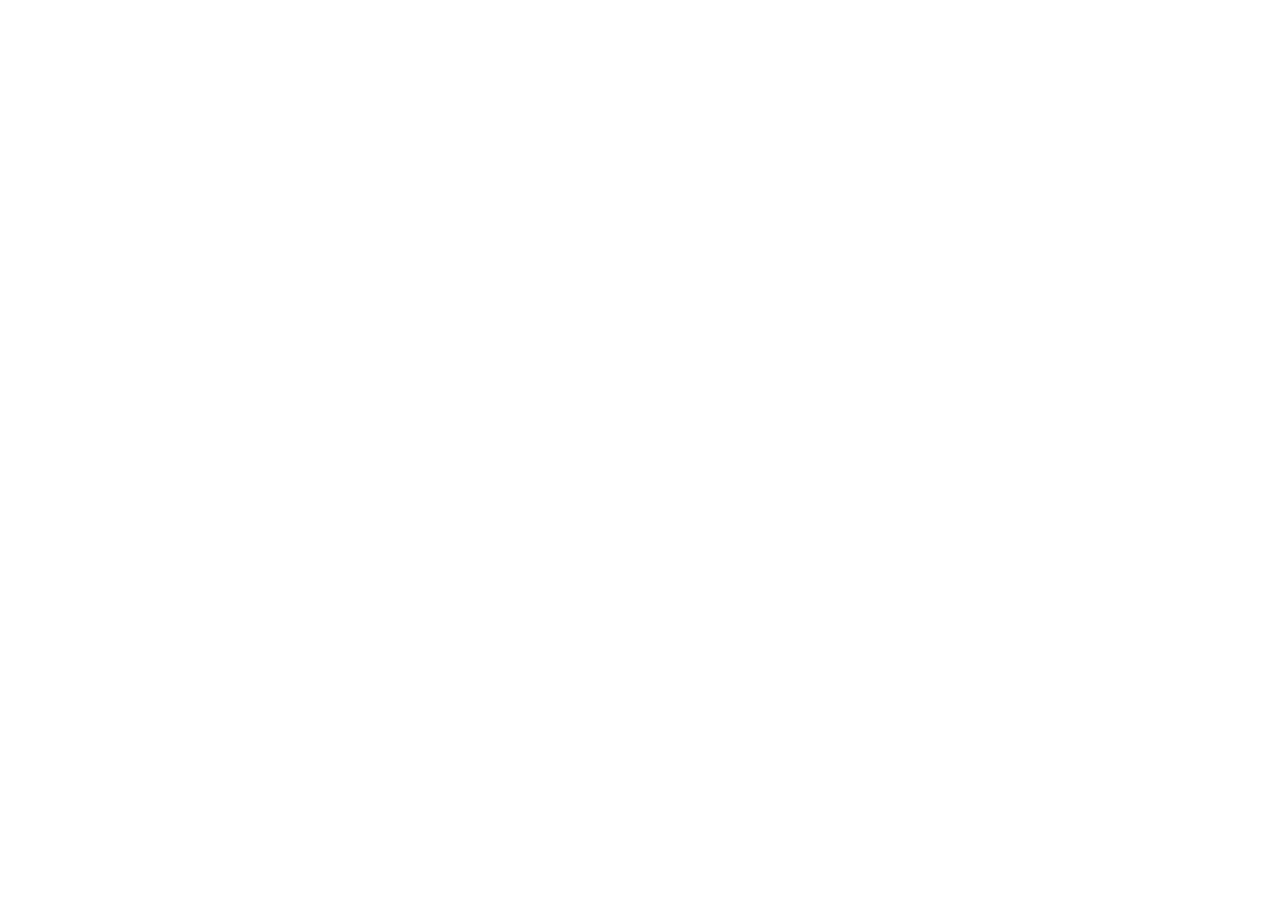
==== index.html @ 3e501399 "Added Files" ====
<!DOCTYPE html>
   <html lang="en">
   <head>
      <meta charset="UTF-8">
      <meta name="viewport" content="width=device-width, initial-scale=1.0">

      <!--=============== FAVICON ===============-->
      <link rel="shortcut icon" href="assets/img/favicon.png" type="image/x-icon">

      <!--=============== REMIXICONS ===============-->
      <link href="https://cdn.jsdelivr.net/npm/remixicon@3.0.0/fonts/remixicon.css" rel="stylesheet">

      <!--=============== CSS ===============-->
      <link rel="stylesheet" href="assets/css/styles.css">

      <title>Responsive portfolio website - Bedimcode</title>
   </head>
   <body>
      <!--==================== HEADER ====================-->
      <header class="header" id="header">
         
      </header>

      <!--==================== MAIN ====================-->
      <main class="main">
         <!--==================== HOME ====================-->
         <section class="home section" id="home">
            
         </section>

         <!--==================== ABOUT ====================-->
         <section class="about section" id="about">
            
         </section>

         <!--==================== SKILLS ====================-->
         <section class="skills section">
            
         </section>

         <!--==================== SERVICES ====================-->
         <section class="services section" id="services">
            
         </section>

         <!--==================== PROJECTS ====================-->
         <section class="projects section" id="projects">
            
         </section>

         <!--==================== CONTACT ====================-->
         <section class="contact section" id="contact">
            
         </section>
      </main>

      <!--==================== FOOTER ====================-->
      <footer class="footer">
         
      </footer>

      <!--========== SCROLL UP ==========-->
      

      <!--=============== SCROLLREVEAL ===============-->
      <script src=""></script>

      <!--=============== EMAIL JS ===============-->
      

      <!--=============== MAIN JS ===============-->
      <script src="assets/js/main.js"></script>
   </body>
</html>
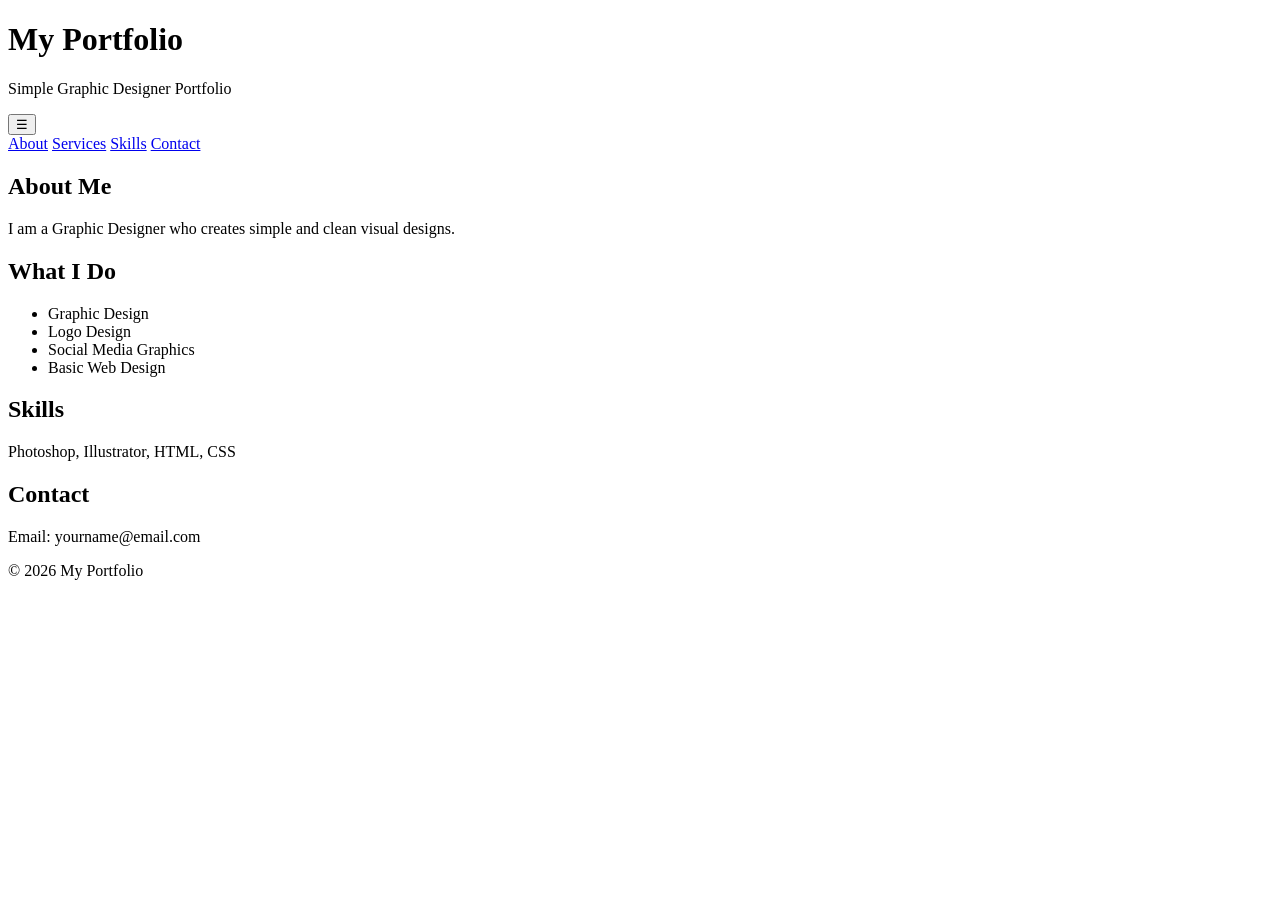
==== commit ad2f7b8c: "Added Files" ====
--- a/index.html
+++ b/index.html
@@ -1,74 +1,63 @@
 <!DOCTYPE html>
-   <html lang="en">
-   <head>
-      <meta charset="UTF-8">
-      <meta name="viewport" content="width=device-width, initial-scale=1.0">
+<html lang="en">
+<head>
+<meta charset="UTF-8">
+<meta name="viewport" content="width=device-width, initial-scale=1.0">
+<title>My Portfolio</title>
+<link rel="stylesheet" href="style.css">
+</head>
+<body>
 
-      <!--=============== FAVICON ===============-->
-      <link rel="shortcut icon" href="assets/img/favicon.png" type="image/x-icon">
 
-      <!--=============== REMIXICONS ===============-->
-      <link href="https://cdn.jsdelivr.net/npm/remixicon@3.0.0/fonts/remixicon.css" rel="stylesheet">
+<header class="header">
+<h1>My Portfolio</h1>
+<p>Simple Graphic Designer Portfolio</p>
+<button id="menuBtn">☰</button>
+</header>
 
-      <!--=============== CSS ===============-->
-      <link rel="stylesheet" href="assets/css/styles.css">
 
-      <title>Responsive portfolio website - Bedimcode</title>
-   </head>
-   <body>
-      <!--==================== HEADER ====================-->
-      <header class="header" id="header">
-         
-      </header>
+<nav id="navMenu" class="nav">
+<a href="#about">About</a>
+<a href="#services">Services</a>
+<a href="#skills">Skills</a>
+<a href="#contact">Contact</a>
+</nav>
 
-      <!--==================== MAIN ====================-->
-      <main class="main">
-         <!--==================== HOME ====================-->
-         <section class="home section" id="home">
-            
-         </section>
 
-         <!--==================== ABOUT ====================-->
-         <section class="about section" id="about">
-            
-         </section>
+<section id="about" class="section">
+<h2>About Me</h2>
+<p>I am a Graphic Designer who creates simple and clean visual designs.</p>
+</section>
 
-         <!--==================== SKILLS ====================-->
-         <section class="skills section">
-            
-         </section>
 
-         <!--==================== SERVICES ====================-->
-         <section class="services section" id="services">
-            
-         </section>
+<section id="services" class="section gray">
+<h2>What I Do</h2>
+<ul>
+<li>Graphic Design</li>
+<li>Logo Design</li>
+<li>Social Media Graphics</li>
+<li>Basic Web Design</li>
+</ul>
+</section>
 
-         <!--==================== PROJECTS ====================-->
-         <section class="projects section" id="projects">
-            
-         </section>
 
-         <!--==================== CONTACT ====================-->
-         <section class="contact section" id="contact">
-            
-         </section>
-      </main>
+<section id="skills" class="section">
+<h2>Skills</h2>
+<p>Photoshop, Illustrator, HTML, CSS</p>
+</section>
 
-      <!--==================== FOOTER ====================-->
-      <footer class="footer">
-         
-      </footer>
 
-      <!--========== SCROLL UP ==========-->
-      
+<section id="contact" class="section gray">
+<h2>Contact</h2>
+<p>Email: yourname@email.com</p>
+</section>
 
-      <!--=============== SCROLLREVEAL ===============-->
-      <script src=""></script>
 
-      <!--=============== EMAIL JS ===============-->
-      
+<footer class="footer">
+<p>© 2026 My Portfolio</p>
+</footer>
 
-      <!--=============== MAIN JS ===============-->
-      <script src="assets/js/main.js"></script>
-   </body>
+
+<script src="script.js"></script>
+</body>
 </html>
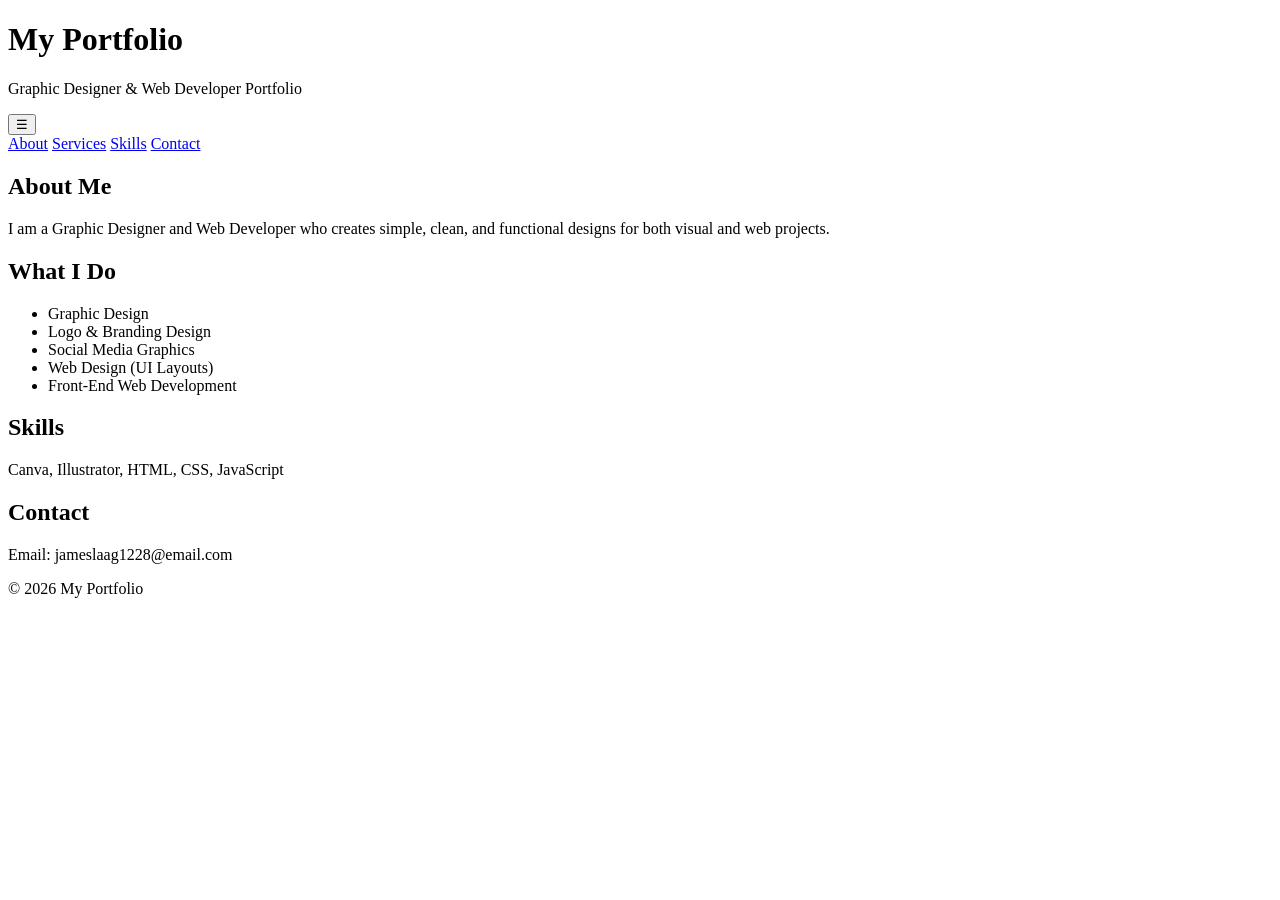
==== commit b766e440: "Added Files" ====
--- a/index.html
+++ b/index.html
@@ -11,7 +11,7 @@
 
 <header class="header">
 <h1>My Portfolio</h1>
-<p>Simple Graphic Designer Portfolio</p>
+<p>Graphic Designer & Web Developer Portfolio</p>
 <button id="menuBtn">☰</button>
 </header>
 
@@ -26,7 +26,7 @@
 
 <section id="about" class="section">
 <h2>About Me</h2>
-<p>I am a Graphic Designer who creates simple and clean visual designs.</p>
+<p>I am a Graphic Designer and Web Developer who creates simple, clean, and functional designs for both visual and web projects.</p>
 </section>
 
 
@@ -34,22 +34,23 @@
 <h2>What I Do</h2>
 <ul>
 <li>Graphic Design</li>
-<li>Logo Design</li>
+<li>Logo & Branding Design</li>
 <li>Social Media Graphics</li>
-<li>Basic Web Design</li>
+<li>Web Design (UI Layouts)</li>
+<li>Front-End Web Development</li>
 </ul>
 </section>
 
 
 <section id="skills" class="section">
 <h2>Skills</h2>
-<p>Photoshop, Illustrator, HTML, CSS</p>
+<p>Canva, Illustrator, HTML, CSS, JavaScript</p>
 </section>
 
 
 <section id="contact" class="section gray">
 <h2>Contact</h2>
-<p>Email: yourname@email.com</p>
+<p>Email: jameslaag1228@email.com</p>
 </section>
 
 
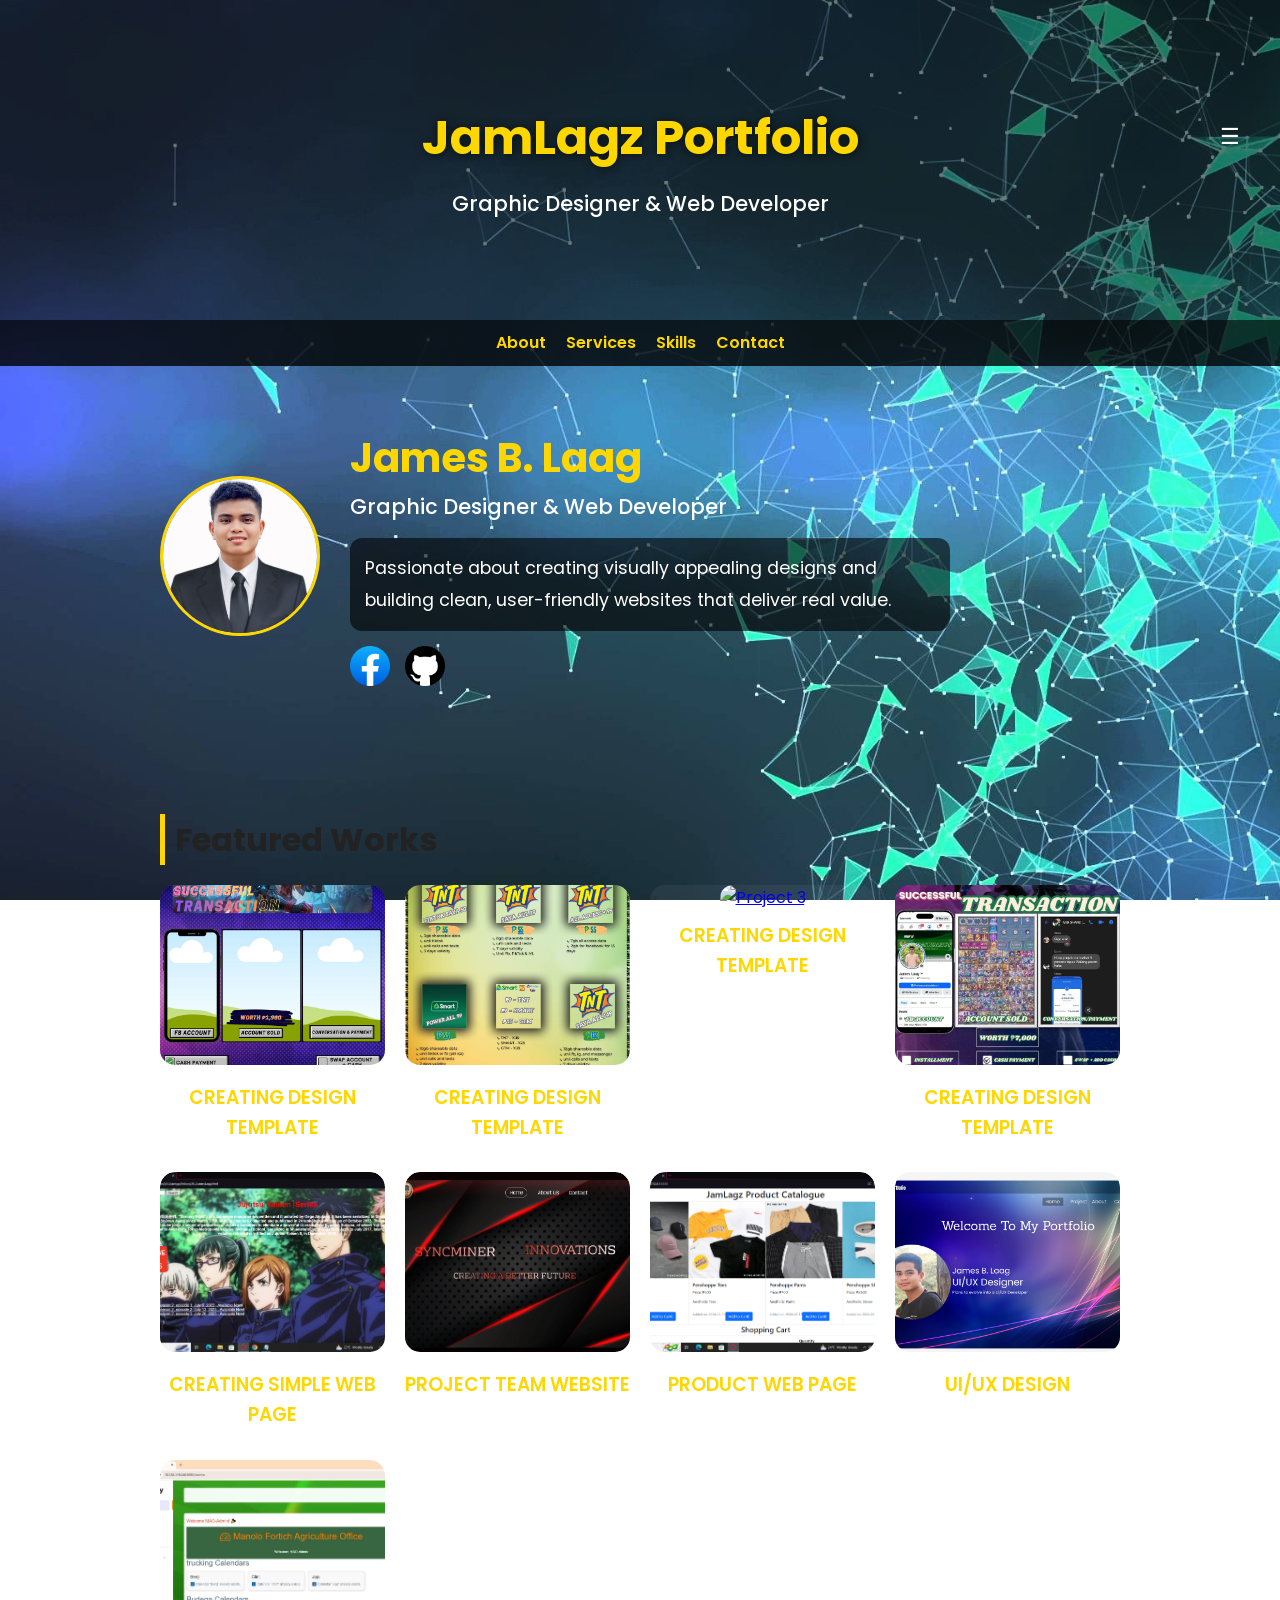
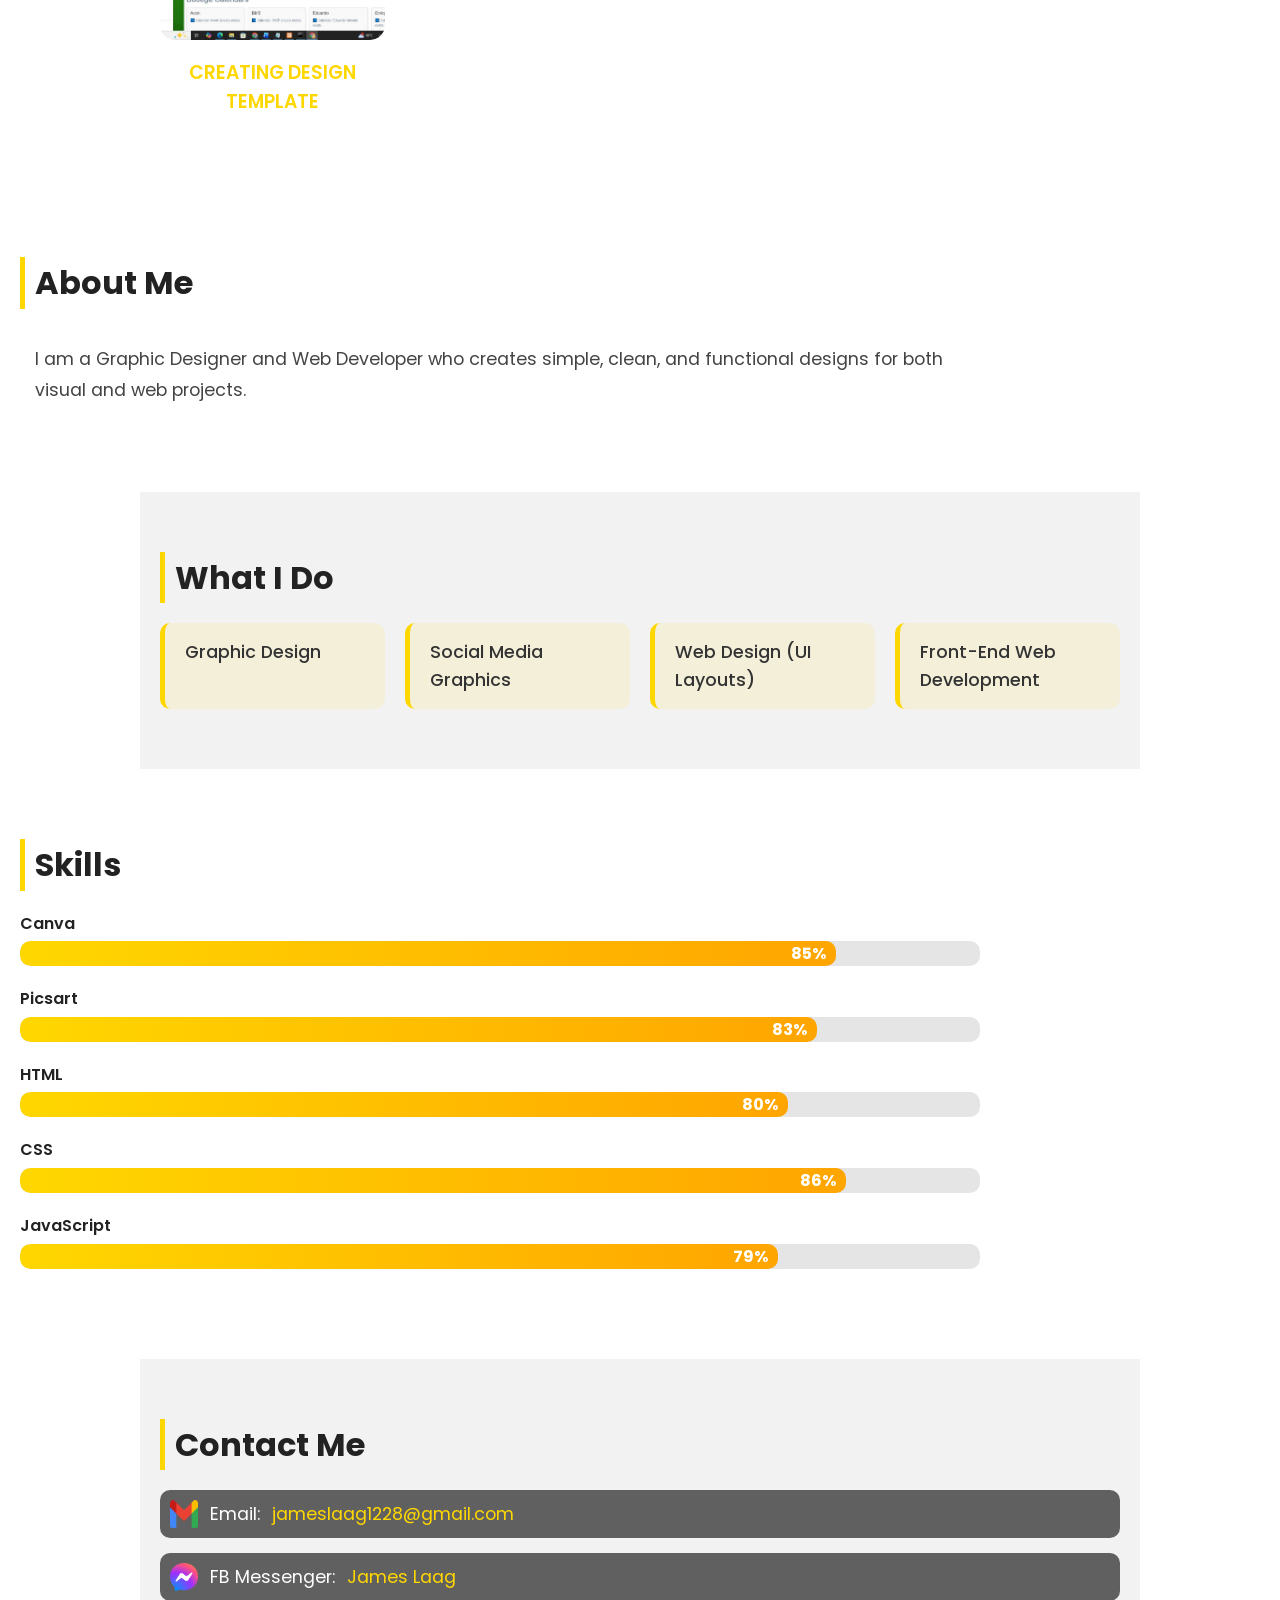
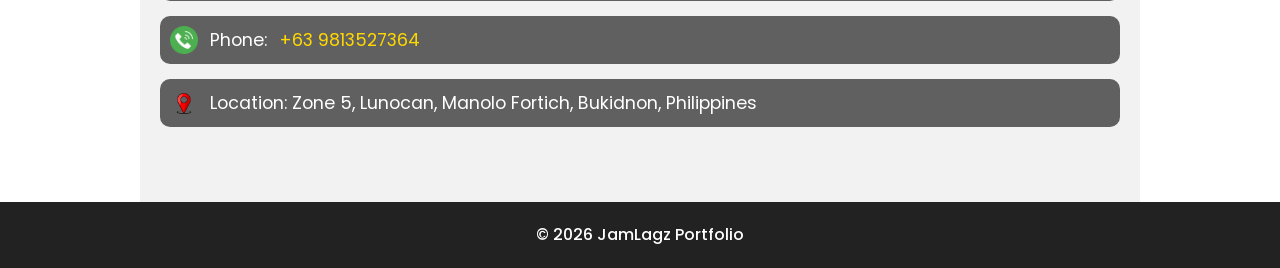
==== commit cde2f852: "One time commit" ====
--- a/index.html
+++ b/index.html
@@ -3,62 +3,225 @@
 <head>
 <meta charset="UTF-8">
 <meta name="viewport" content="width=device-width, initial-scale=1.0">
-<title>My Portfolio</title>
+<title>JamLagz Portfolio</title>
 <link rel="stylesheet" href="style.css">
+
+<!-- Google Fonts -->
+<link href="https://fonts.googleapis.com/css2?family=Poppins:wght@300;400;500;600;700&display=swap" rel="stylesheet">
+
 </head>
 <body>
 
-
+<!-- HEADER -->
 <header class="header">
-<h1>My Portfolio</h1>
-<p>Graphic Designer & Web Developer Portfolio</p>
-<button id="menuBtn">☰</button>
+    <div class="header-overlay"></div>
+    <div class="header-content">
+        <h1>JamLagz Portfolio</h1>
+        <p>Graphic Designer & Web Developer</p>
+        <button id="menuBtn">☰</button>
+    </div>
 </header>
 
-
+<!-- NAVIGATION -->
 <nav id="navMenu" class="nav">
-<a href="#about">About</a>
-<a href="#services">Services</a>
-<a href="#skills">Skills</a>
-<a href="#contact">Contact</a>
+    <a href="#about">About</a>
+    <a href="#services">Services</a>
+    <a href="#skills">Skills</a>
+    <a href="#contact">Contact</a>
 </nav>
 
-
-<section id="about" class="section">
-<h2>About Me</h2>
-<p>I am a Graphic Designer and Web Developer who creates simple, clean, and functional designs for both visual and web projects.</p>
-</section>
-
-
+<!-- PROFILE SECTION -->
+<section class="profile section">
+    <div class="profile-container">
+        <!-- Profile Image -->
+        <div class="profile-image">
+            <img src="img/profile.jpg" alt="Profile photo of Graphic Designer and Web Developer">
+        </div>
+
+        <!-- Profile Info -->
+        <div class="profile-info">
+            <h2 class="profile-name">James B. Laag</h2>
+            <h4 class="profile-role">Graphic Designer & Web Developer</h4>
+            <p class="profile-bio">
+                Passionate about creating visually appealing designs and building clean, user-friendly websites that deliver real value.
+            </p>
+
+            <!-- Social Media -->
+            <div class="social-links">
+                <a href="https://www.facebook.com/JamLagz28" target="_blank" title="Follow me on Facebook">
+                    <img src="img/facebook-icon.png" alt="Facebook Logo">
+                </a>
+                <a href="https://github.com/jamlagz28" target="_blank" title="Follow me on GitHub">
+                    <img src="img/github-icon.png" alt="GitHub Logo">
+                </a>
+            </div>
+        </div>
+    </div>
+</section>
+
+<!-- FEATURED WORKS -->
+<section class="section">
+    <h2 class="section-title">Featured Works</h2>
+    <div class="image-grid">
+        <div class="image-box">
+            <a href="img/amage1.png" target="_blank">
+                <img src="img/amage1.png" alt="Project 1">
+            </a>
+            <h3 class="image-description">CREATING DESIGN TEMPLATE</h3>
+        </div>
+
+        <div class="image-box">
+            <a href="img/amage2.jpg" target="_blank">
+                <img src="img/amage2.jpg" alt="Project 2">
+            </a>
+            <h3 class="image-description">CREATING DESIGN TEMPLATE</h3>
+        </div>
+
+        <div class="image-box">
+            <a href="img/amage3.png" target="_blank">
+                <img src="img/amage3.png" alt="Project 3">
+            </a>
+            <h3 class="image-description">CREATING DESIGN TEMPLATE</h3>
+        </div>
+
+        <div class="image-box">
+            <a href="img/amage4.jpg" target="_blank">
+                <img src="img/amage4.jpg" alt="Project 4">
+            </a>
+            <h3 class="image-description">CREATING DESIGN TEMPLATE</h3>
+        </div>
+
+   <div class="image-box">
+            <a href="img/amage5.png" target="_blank">
+                <img src="img/amage5.png" alt="Project 5">
+            </a>
+            <h3 class="image-description">CREATING SIMPLE WEB PAGE</h3>
+        </div>
+
+           <div class="image-box">
+            <a href="img/amage6.png" target="_blank">
+                <img src="img/amage6.png" alt="Project 6">
+            </a>
+            <h3 class="image-description">PROJECT TEAM WEBSITE</h3>
+        </div>
+
+           <div class="image-box">
+            <a href="img/amage7.png" target="_blank">
+                <img src="img/amage7.png" alt="Project 7">
+            </a>
+            <h3 class="image-description">PRODUCT WEB PAGE</h3>
+        </div>
+
+   <div class="image-box">
+            <a href="img/amage8.png" target="_blank">
+                <img src="img/amage8.png" alt="Project 8">
+            </a>
+            <h3 class="image-description">UI/UX DESIGN</h3>
+        </div>
+
+   <div class="image-box">
+            <a href="img/amage9.JPG" target="_blank">
+                <img src="img/amage9.JPG" alt="Project 9">
+            </a>
+            <h3 class="image-description">CREATING DESIGN TEMPLATE</h3>
+        </div>
+
+    </div>
+</section>
+
+<!-- ABOUT ME -->
+<section id="about" class="section colored-section">
+    <h2 class="section-title">About Me</h2>
+    <p class="section-text">
+        I am a Graphic Designer and Web Developer who creates simple, clean, and functional designs for both visual and web projects.
+    </p>
+</section>
+
+<!-- SERVICES -->
 <section id="services" class="section gray">
-<h2>What I Do</h2>
-<ul>
-<li>Graphic Design</li>
-<li>Logo & Branding Design</li>
-<li>Social Media Graphics</li>
-<li>Web Design (UI Layouts)</li>
-<li>Front-End Web Development</li>
-</ul>
-</section>
-
-
-<section id="skills" class="section">
-<h2>Skills</h2>
-<p>Canva, Illustrator, HTML, CSS, JavaScript</p>
-</section>
-
-
+    <h2 class="section-title">What I Do</h2>
+    <ul class="service-list">
+        <li>Graphic Design</li>
+        <li>Social Media Graphics</li>
+        <li>Web Design (UI Layouts)</li>
+        <li>Front-End Web Development</li>
+    </ul>
+</section>
+
+
+<!-- SKILLS -->
+<section id="skills" class="section colored-section">
+    <h2 class="section-title">Skills</h2>
+
+    <div class="skill">
+        <p>Canva</p>
+        <div class="skill-bar">
+            <div class="skill-fill" data-percent="85%"></div>
+        </div>
+    </div>
+
+    <div class="skill">
+        <p>Picsart</p>
+        <div class="skill-bar">
+            <div class="skill-fill" data-percent="83%"></div>
+        </div>
+    </div>
+
+    <div class="skill">
+        <p>HTML</p>
+        <div class="skill-bar">
+            <div class="skill-fill" data-percent="80%"></div>
+        </div>
+    </div>
+
+    <div class="skill">
+        <p>CSS</p>
+        <div class="skill-bar">
+            <div class="skill-fill" data-percent="86%"></div>
+        </div>
+    </div>
+
+    <div class="skill">
+        <p>JavaScript</p>
+        <div class="skill-bar">
+            <div class="skill-fill" data-percent="79%"></div>
+        </div>
+    </div>
+</section>
+
+<!-- CONTACT -->
 <section id="contact" class="section gray">
-<h2>Contact</h2>
-<p>Email: jameslaag1228@email.com</p>
-</section>
-
-
+    <h2 class="section-title">Contact Me</h2>
+    <div class="contact-info">
+
+        <p>
+            <img src="img/gmail.png" alt="Gmail Logo" class="contact-icon">
+            Email: <a href="mailto:jameslaag1228@email.com">jameslaag1228@gmail.com</a>
+        </p>
+
+        <p>
+            <img src="img/messenger.png" alt="Messenger Logo" class="contact-icon">
+            FB Messenger: <a href="https://www.facebook.com/JamLagz28" target="_blank">James Laag</a>
+        </p>
+
+        <p>
+            <img src="img/phone.png" alt="Phone Logo" class="contact-icon">
+            Phone: <a href="tel:+639813527364">+63 9813527364</a>
+        </p>
+
+        <p>
+            <img src="img/location.png" alt="Location Logo" class="contact-icon">
+            Location: Zone 5, Lunocan, Manolo Fortich, Bukidnon, Philippines
+        </p>
+
+    </div>
+</section>
+
+<!-- FOOTER -->
 <footer class="footer">
-<p>© 2026 My Portfolio</p>
+    <p>© 2026 JamLagz Portfolio</p>
 </footer>
-
 
 <script src="script.js"></script>
 </body>
-</html>+</html>
--- a/style.css
+++ b/style.css
@@ -0,0 +1,346 @@
+/* ----------------------------------------
+   GLOBAL STYLES
+---------------------------------------- */
+* {
+    margin: 0;
+    padding: 0;
+    box-sizing: border-box;
+    font-family: 'Poppins', Arial, sans-serif;
+}
+
+body {
+    line-height: 1.6;
+    background-image: url("img/background.jpg");
+    background-size: cover;
+    background-position: center;
+    background-attachment: fixed;
+    color: #333;
+}
+
+/* ----------------------------------------
+   HEADER
+---------------------------------------- */
+.header {
+    position: relative;
+    text-align: center;
+    padding: 100px 20px;
+    color: #fff;
+}
+
+.header-overlay {
+    position: absolute;
+    top: 0; left: 0; right: 0; bottom: 0;
+    background: rgba(0,0,0,0.5);
+    z-index: 1;
+}
+
+.header-content {
+    position: relative;
+    z-index: 2;
+}
+
+.header h1 {
+    font-size: 3rem;
+    font-weight: 700;
+    margin-bottom: 10px;
+    color: #FFD700;
+    text-shadow: 1px 1px 10px rgba(0,0,0,0.6);
+}
+
+.header p {
+    font-size: 1.3rem;
+    font-weight: 500;
+    color: #fff;
+}
+
+/* MENU BUTTON */
+#menuBtn {
+    position: absolute;
+    top: 20px;
+    right: 20px;
+    font-size: 22px;
+    background: none;
+    border: none;
+    color: #fff;
+    cursor: pointer;
+}
+
+/* ----------------------------------------
+   NAVIGATION
+---------------------------------------- */
+.nav {
+    display: flex;
+    justify-content: center;
+    gap: 20px;
+    background: rgba(0,0,0,0.8);
+    padding: 10px;
+}
+
+.nav a {
+    color: #FFD700;
+    text-decoration: none;
+    font-weight: 600;
+    transition: color 0.3s;
+}
+
+.nav a:hover {
+    color: #fff;
+}
+
+@media (max-width: 768px) {
+    .nav {
+        flex-direction: column;
+        display: none;
+    }
+    .nav.show { display: flex; }
+}
+
+/* ----------------------------------------
+   SECTIONS
+---------------------------------------- */
+.section {
+    padding: 60px 20px;
+    max-width: 1000px;
+    margin: auto;
+}
+
+.gray {
+    background: rgba(0,0,0,0.05);
+}
+
+.colored-section {
+    background: rgba(255, 255, 255, 0.1);
+    border-radius: 15px;
+    padding: 50px 20px;
+    margin: 20px 0;
+}
+
+.section-title {
+    font-size: 2rem;
+    font-weight: 700;
+    margin-bottom: 20px;
+    color: #222;
+    border-left: 5px solid #FFD700;
+    padding-left: 10px;
+}
+
+.section-text {
+    font-size: 1.1rem;
+    line-height: 1.8;
+    color: #444;
+    background: rgba(255,255,255,0.2);
+    padding: 15px;
+    border-radius: 10px;
+}
+
+/* ----------------------------------------
+   PROFILE SECTION
+---------------------------------------- */
+.profile-container {
+    display: flex;
+    flex-wrap: wrap;
+    align-items: center;
+    gap: 30px;
+}
+
+.profile-image img {
+    width: 160px;
+    height: 160px;
+    object-fit: cover;
+    border-radius: 50%;
+    border: 3px solid #FFD700;
+}
+
+.profile-info {
+    max-width: 600px;
+}
+
+.profile-name {
+    font-size: 2.5rem;
+    font-weight: 700;
+    color: #FFD700;
+}
+
+.profile-role {
+    font-size: 1.3rem;
+    font-weight: 500;
+    margin-bottom: 15px;
+    color: #fff;
+}
+
+.profile-bio {
+    font-size: 1.1rem;
+    line-height: 1.8;
+    padding: 15px;
+    border-radius: 12px;
+    background: rgba(0,0,0,0.6);
+    color: #fff;
+}
+
+/* SOCIAL LINKS */
+.social-links {
+    display: flex;
+    gap: 15px;
+    margin-top: 15px;
+}
+
+.social-links img {
+    width: 40px;
+    height: 40px;
+    transition: transform 0.3s;
+}
+
+.social-links img:hover {
+    transform: scale(1.1);
+}
+
+/* ----------------------------------------
+   IMAGE GRID
+---------------------------------------- */
+.image-grid {
+    display: grid;
+    grid-template-columns: repeat(auto-fit, minmax(220px, 1fr));
+    gap: 20px;
+}
+
+.image-box {
+    overflow: hidden;
+    border-radius: 15px;
+    text-align: center;
+    transition: transform 0.3s, box-shadow 0.3s;
+    background: rgba(255,255,255,0.05);
+    padding-bottom: 10px;
+}
+
+.image-box:hover {
+    transform: translateY(-5px);
+    box-shadow: 0 12px 20px rgba(0,0,0,0.3);
+}
+
+.image-box img {
+    width: 100%;
+    height: 180px;
+    object-fit: cover;
+    border-radius: 15px;
+    transition: transform 0.3s;
+}
+
+.image-box img:hover {
+    transform: scale(1.05);
+}
+
+.image-description {
+    margin-top: 10px;
+    font-weight: 600;
+    color: #FFD700;
+}
+
+/* ----------------------------------------
+   CONTACT SECTION
+---------------------------------------- */
+.contact-info p {
+    display: flex;
+    align-items: center;
+    gap: 12px;
+    font-size: 1.1rem;
+    margin-bottom: 15px;
+    color: #fff;
+    background: rgba(0,0,0,0.6);
+    padding: 10px;
+    border-radius: 10px;
+}
+
+.contact-icon {
+    width: 28px;
+    height: 28px;
+}
+
+/* Links inside contact */
+.contact-info a {
+    color: #FFD700;
+    text-decoration: none;
+    transition: color 0.3s;
+}
+
+.contact-info a:hover {
+    color: #fff;
+}
+
+/* ----------------------------------------
+   FOOTER
+---------------------------------------- */
+.footer {
+    text-align: center;
+    padding: 20px;
+    background: #222;
+    color: #fff;
+    font-weight: 500;
+}
+
+/* ----------------------------------------
+   SERVICES SECTION STYLING
+---------------------------------------- */
+.section-title {
+    font-size: 2rem;
+    font-weight: 700;
+    color: #222;
+    border-left: 5px solid #FFD700; /* accent line */
+    padding-left: 10px;
+    margin-bottom: 20px;
+}
+
+.service-list {
+    list-style: none; /* remove default bullets */
+    display: grid;
+    grid-template-columns: repeat(auto-fit, minmax(200px, 1fr)); /* responsive columns */
+    gap: 20px;
+}
+
+.service-list li {
+    background: rgba(255, 215, 0, 0.1); /* light gold background */
+    border-left: 5px solid #FFD700; /* golden accent */
+    padding: 15px 20px;
+    border-radius: 10px;
+    font-size: 1.1rem;
+    font-weight: 500;
+    color: #333;
+    transition: transform 0.3s, box-shadow 0.3s, background 0.3s;
+}
+
+.service-list li:hover {
+    transform: translateY(-5px);
+    box-shadow: 0 10px 20px rgba(0, 0, 0, 0.2);
+    background: rgba(255, 215, 0, 0.2); /* slightly stronger highlight on hover */
+}
+
+/* Skill Bars */
+.skill {
+    margin-bottom: 20px;
+}
+
+.skill p {
+    font-weight: 600;
+    margin-bottom: 5px;
+    color: #222;
+}
+
+.skill-bar {
+    width: 100%;
+    background: rgba(0,0,0,0.1);
+    border-radius: 10px;
+    overflow: hidden;
+    height: 25px;
+}
+
+.skill-fill {
+    height: 100%;
+    width: 0; /* starts at 0, will animate */
+    background: linear-gradient(90deg, #FFD700, #FFA500);
+    border-radius: 10px;
+    text-align: right;
+    padding-right: 10px;
+    line-height: 25px;
+    color: #fff;
+    font-weight: bold;
+    transition: width 2s ease-in-out;
+}
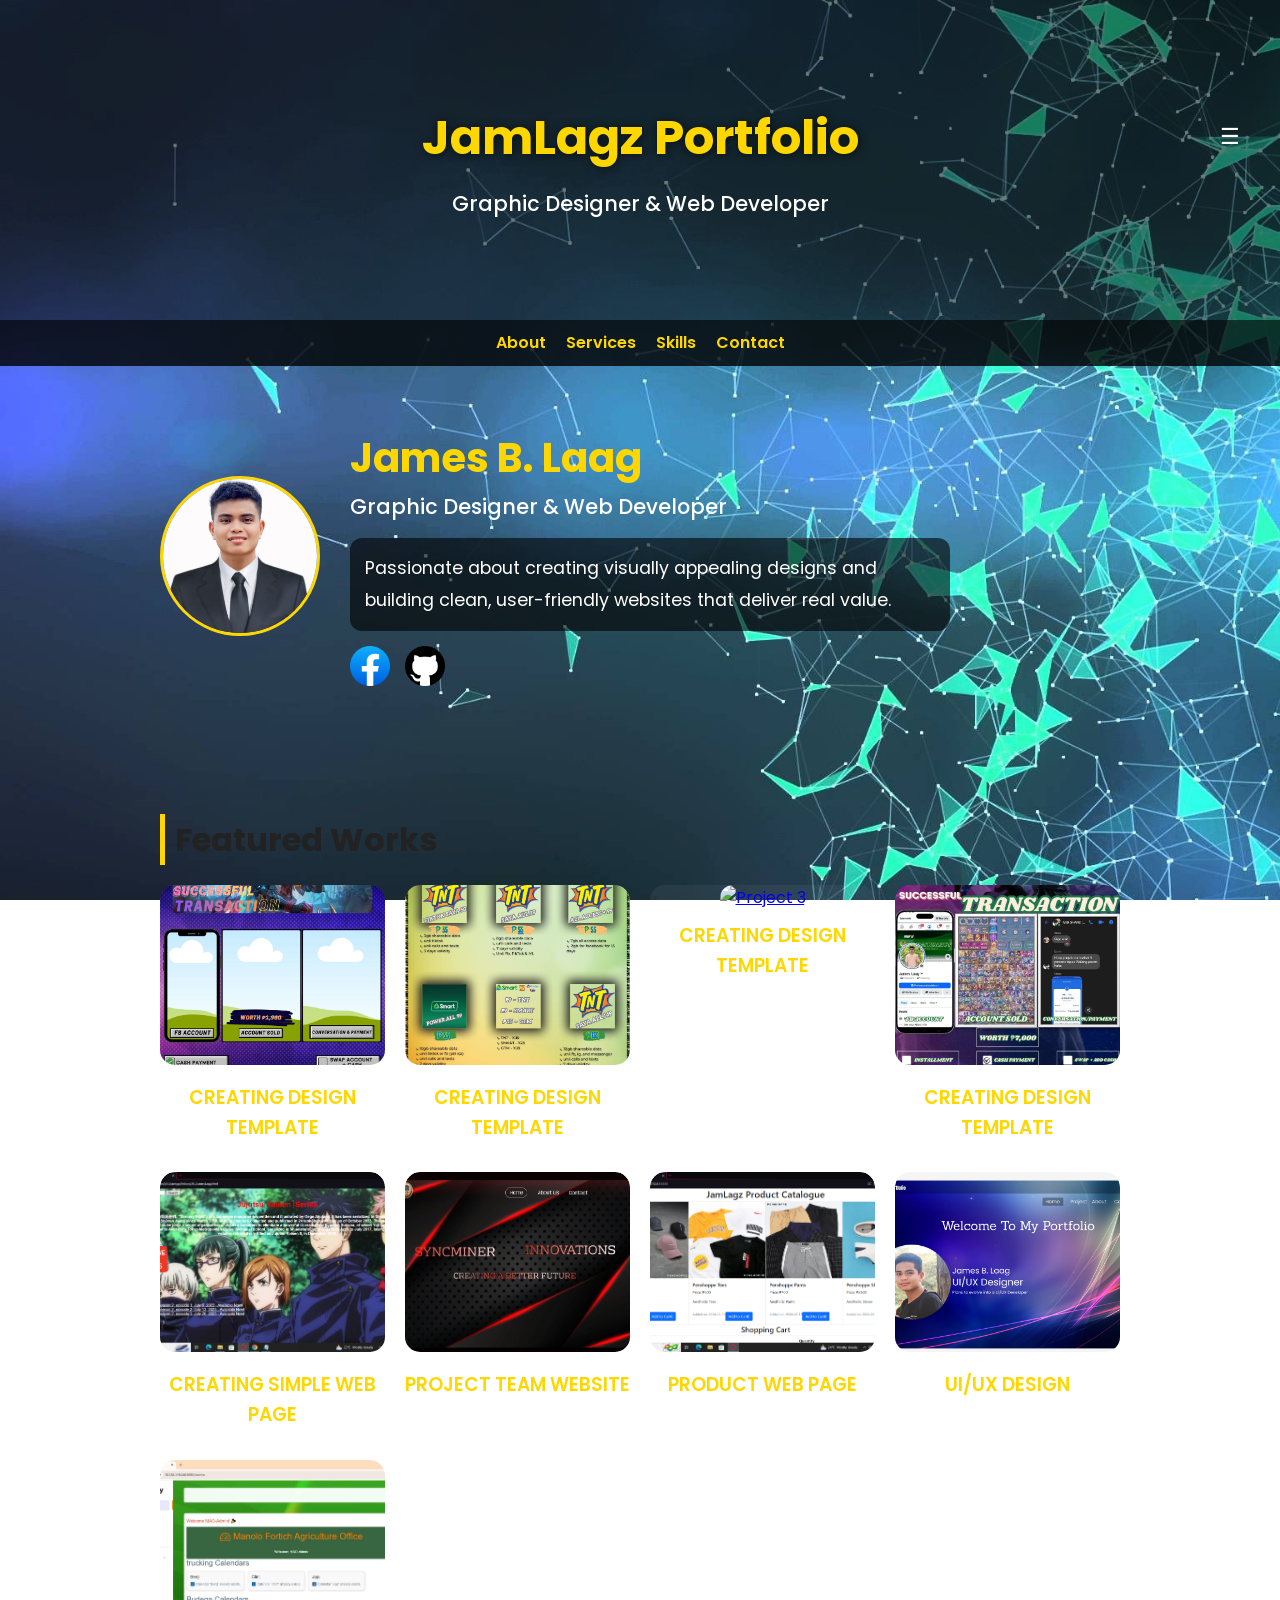
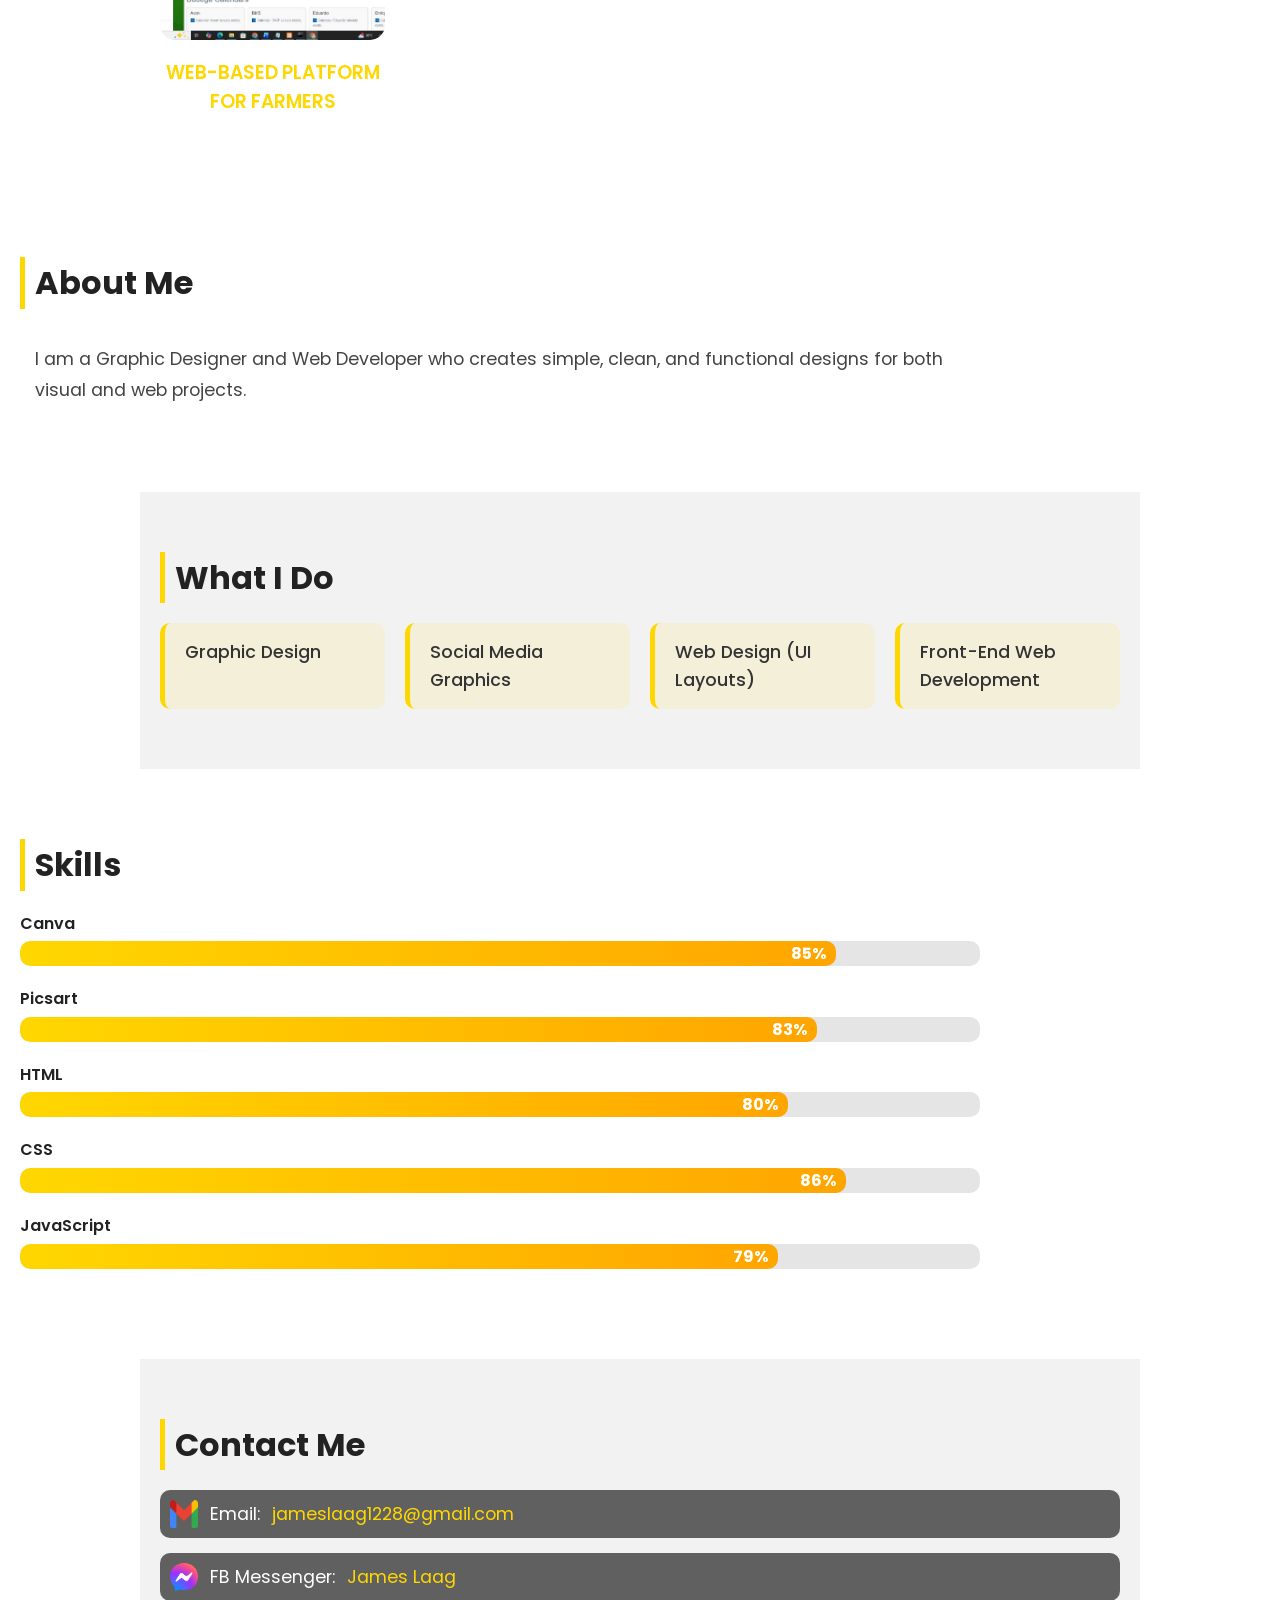
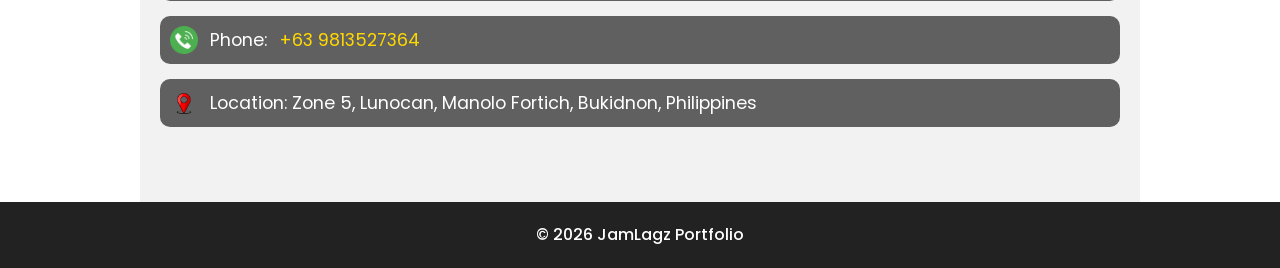
==== commit cafeee7b: "Adding small changes" ====
--- a/index.html
+++ b/index.html
@@ -123,7 +123,7 @@
             <a href="img/amage9.JPG" target="_blank">
                 <img src="img/amage9.JPG" alt="Project 9">
             </a>
-            <h3 class="image-description">CREATING DESIGN TEMPLATE</h3>
+            <h3 class="image-description">WEB-BASED PLATFORM FOR FARMERS</h3>
         </div>
 
     </div>
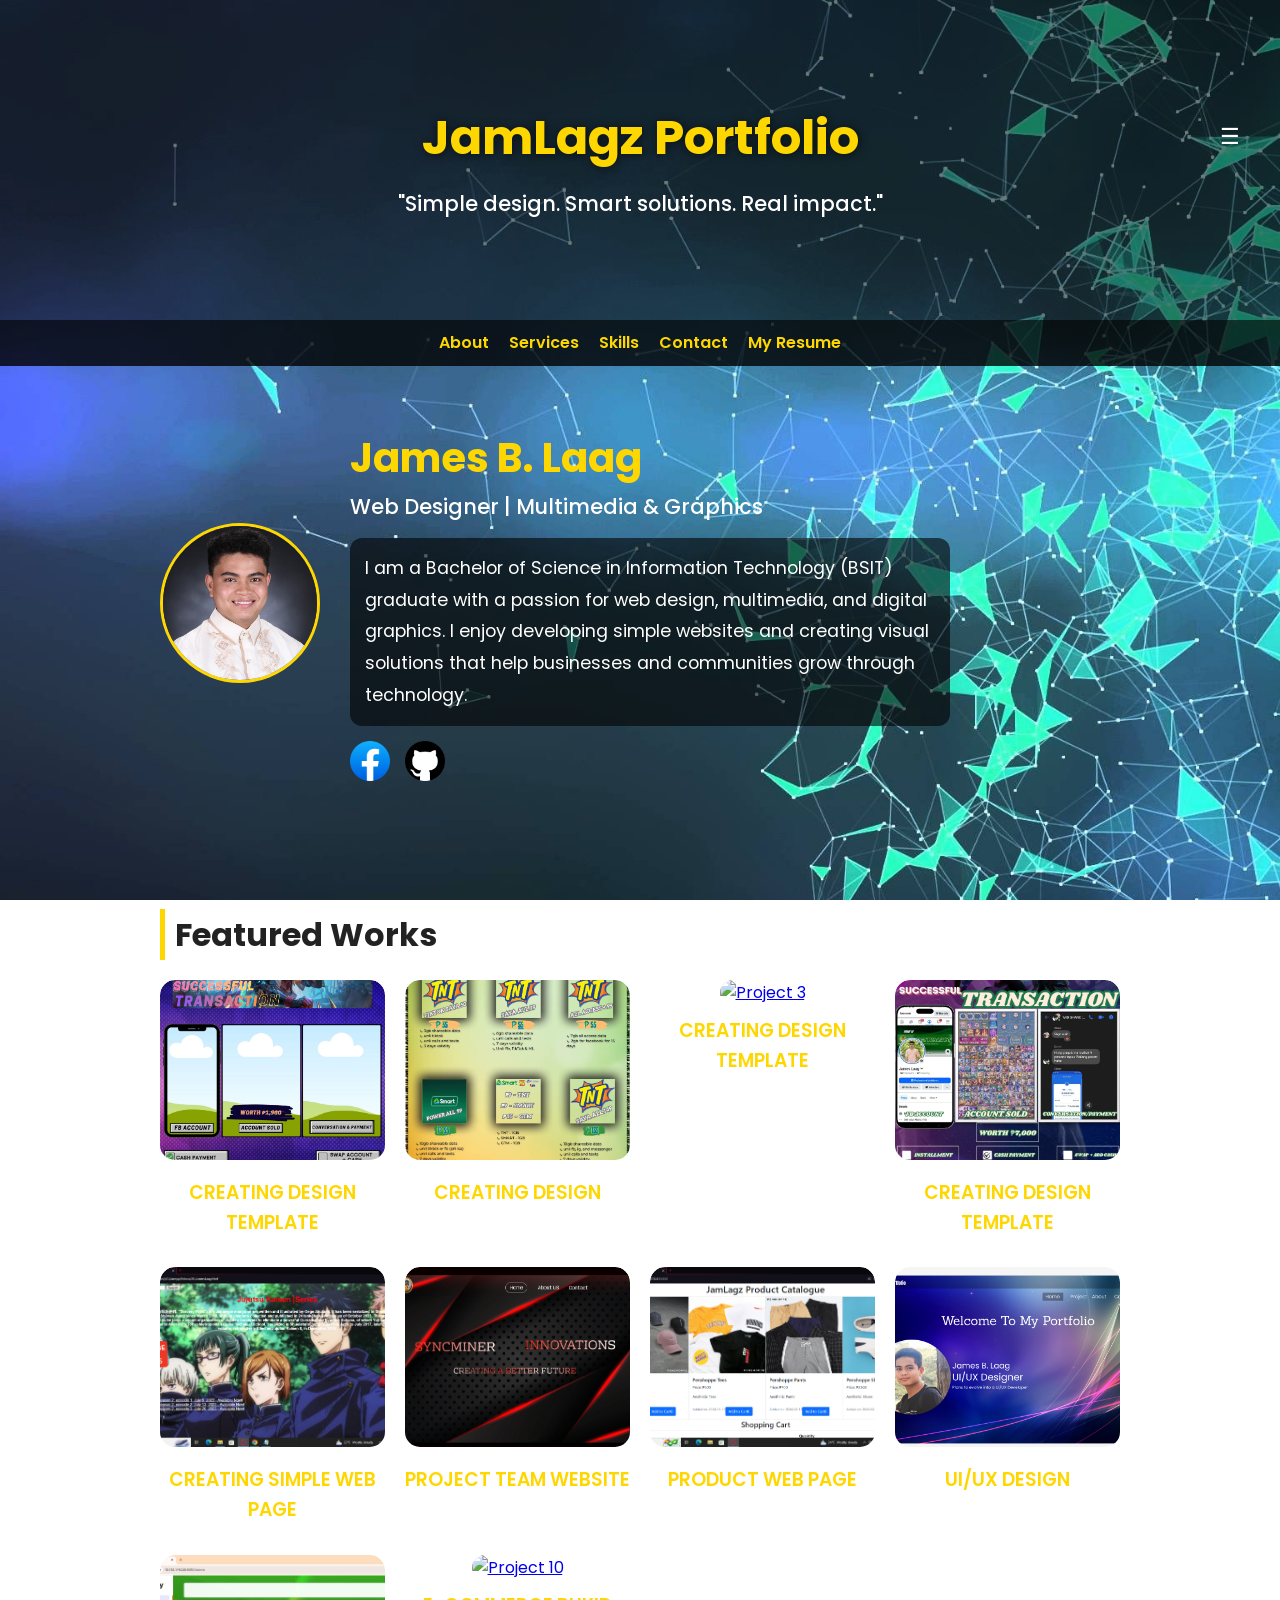
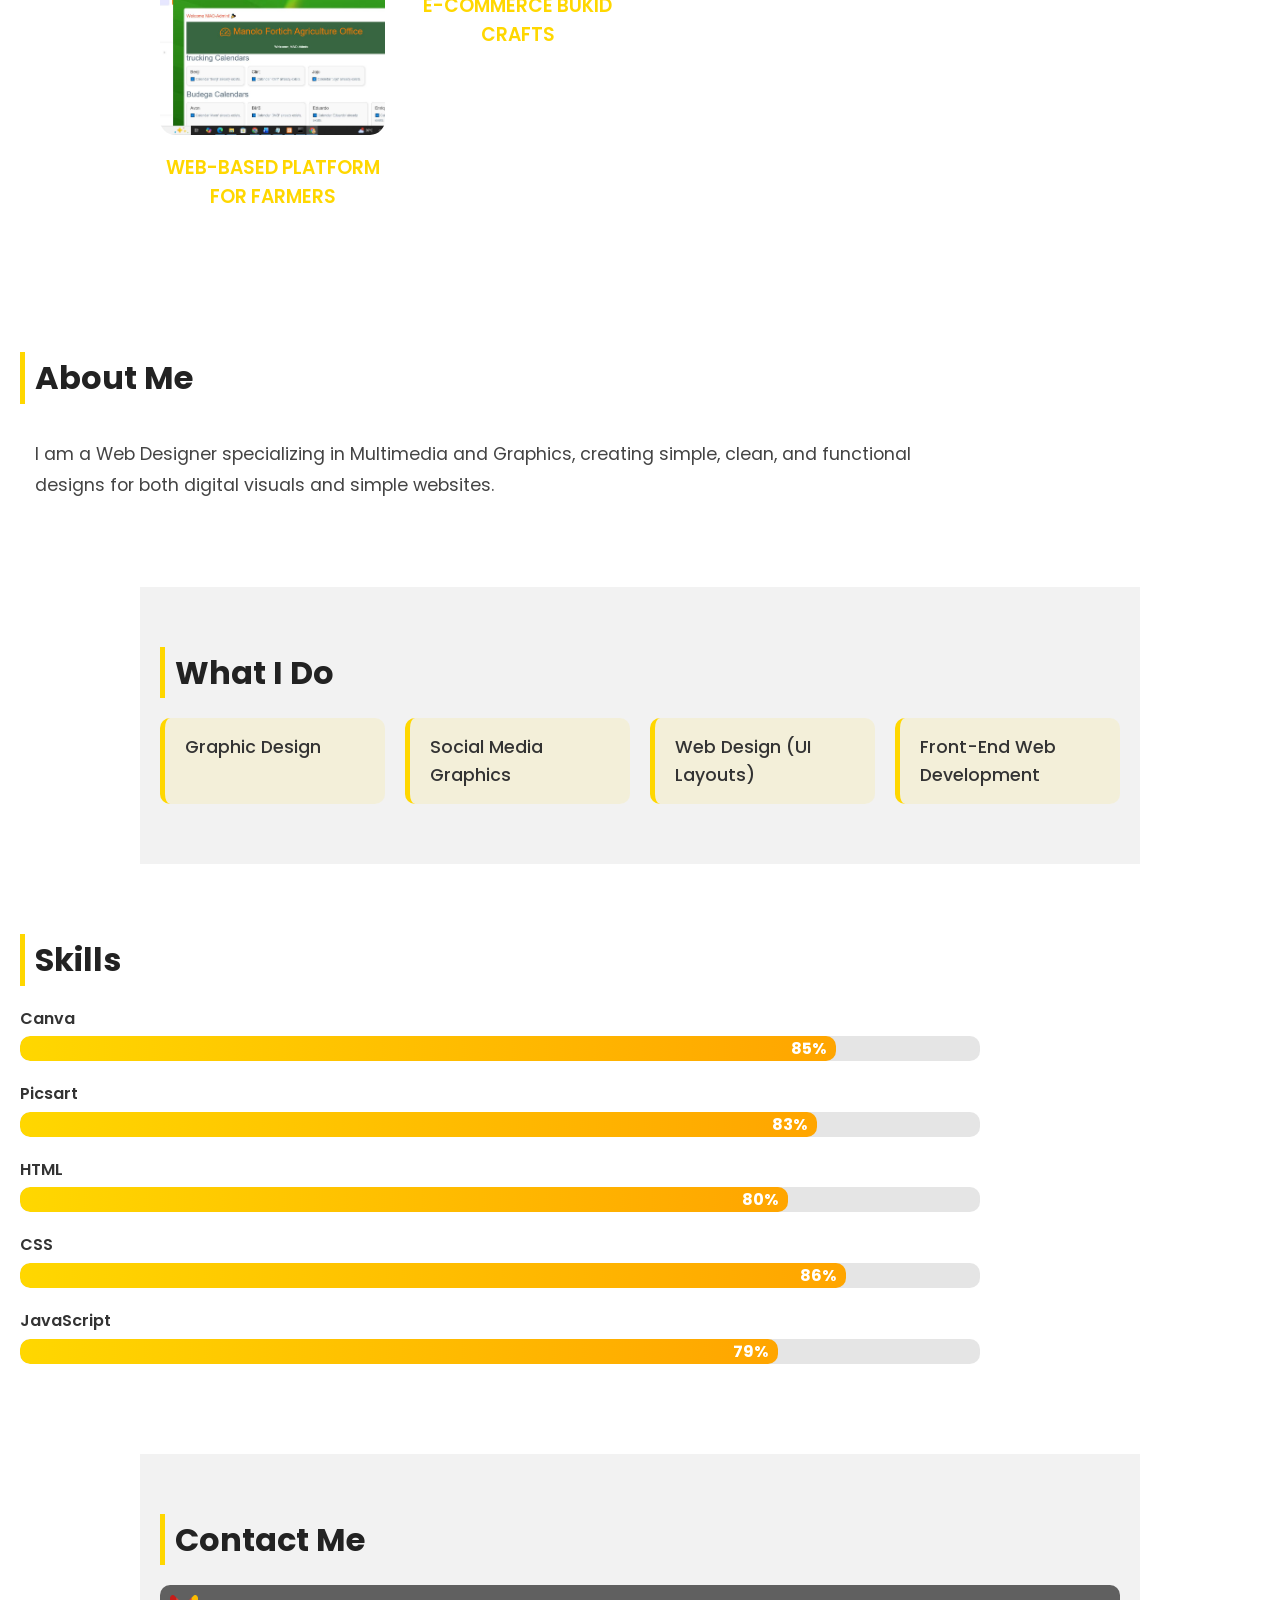
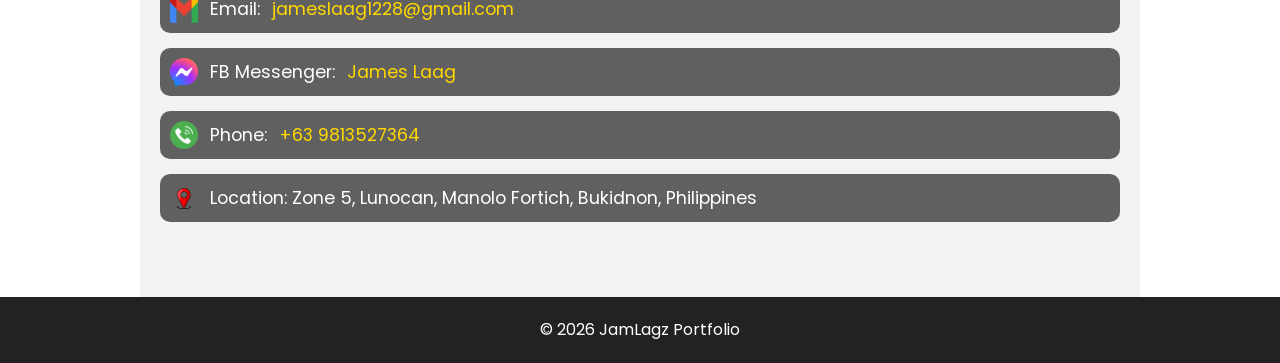
==== commit 64002dc1: "Added Partial Files" ====
--- a/index.html
+++ b/index.html
@@ -17,7 +17,7 @@
     <div class="header-overlay"></div>
     <div class="header-content">
         <h1>JamLagz Portfolio</h1>
-        <p>Graphic Designer & Web Developer</p>
+        <p>"Simple design. Smart solutions. Real impact."</p>
         <button id="menuBtn">☰</button>
     </div>
 </header>
@@ -28,22 +28,29 @@
     <a href="#services">Services</a>
     <a href="#skills">Skills</a>
     <a href="#contact">Contact</a>
+
+    <!-- NEW RESUME BUTTON -->
+    <a href="resume.html">My Resume</a>
+
 </nav>
 
 <!-- PROFILE SECTION -->
 <section class="profile section">
     <div class="profile-container">
+
         <!-- Profile Image -->
         <div class="profile-image">
-            <img src="img/profile.jpg" alt="Profile photo of Graphic Designer and Web Developer">
+            <img src="img/jbl.jpg" alt="Profile photo of Graphic Designer and Web Developer">
         </div>
 
         <!-- Profile Info -->
         <div class="profile-info">
             <h2 class="profile-name">James B. Laag</h2>
-            <h4 class="profile-role">Graphic Designer & Web Developer</h4>
+            <h4 class="profile-role">Web Designer | Multimedia & Graphics</h4>
+
             <p class="profile-bio">
-                Passionate about creating visually appealing designs and building clean, user-friendly websites that deliver real value.
+                I am a Bachelor of Science in Information Technology (BSIT) graduate with a passion for web design, multimedia, and digital graphics. 
+                I enjoy developing simple websites and creating visual solutions that help businesses and communities grow through technology.
             </p>
 
             <!-- Social Media -->
@@ -51,18 +58,22 @@
                 <a href="https://www.facebook.com/JamLagz28" target="_blank" title="Follow me on Facebook">
                     <img src="img/facebook-icon.png" alt="Facebook Logo">
                 </a>
+
                 <a href="https://github.com/jamlagz28" target="_blank" title="Follow me on GitHub">
                     <img src="img/github-icon.png" alt="GitHub Logo">
                 </a>
             </div>
         </div>
+
     </div>
 </section>
 
 <!-- FEATURED WORKS -->
 <section class="section">
     <h2 class="section-title">Featured Works</h2>
+
     <div class="image-grid">
+
         <div class="image-box">
             <a href="img/amage1.png" target="_blank">
                 <img src="img/amage1.png" alt="Project 1">
@@ -74,7 +85,7 @@
             <a href="img/amage2.jpg" target="_blank">
                 <img src="img/amage2.jpg" alt="Project 2">
             </a>
-            <h3 class="image-description">CREATING DESIGN TEMPLATE</h3>
+            <h3 class="image-description">CREATING DESIGN</h3>
         </div>
 
         <div class="image-box">
@@ -91,49 +102,56 @@
             <h3 class="image-description">CREATING DESIGN TEMPLATE</h3>
         </div>
 
-   <div class="image-box">
+        <div class="image-box">
             <a href="img/amage5.png" target="_blank">
                 <img src="img/amage5.png" alt="Project 5">
             </a>
             <h3 class="image-description">CREATING SIMPLE WEB PAGE</h3>
         </div>
 
-           <div class="image-box">
+        <div class="image-box">
             <a href="img/amage6.png" target="_blank">
                 <img src="img/amage6.png" alt="Project 6">
             </a>
             <h3 class="image-description">PROJECT TEAM WEBSITE</h3>
         </div>
 
-           <div class="image-box">
+        <div class="image-box">
             <a href="img/amage7.png" target="_blank">
                 <img src="img/amage7.png" alt="Project 7">
             </a>
             <h3 class="image-description">PRODUCT WEB PAGE</h3>
         </div>
 
-   <div class="image-box">
+        <div class="image-box">
             <a href="img/amage8.png" target="_blank">
                 <img src="img/amage8.png" alt="Project 8">
             </a>
             <h3 class="image-description">UI/UX DESIGN</h3>
         </div>
 
-   <div class="image-box">
+        <div class="image-box">
             <a href="img/amage9.JPG" target="_blank">
                 <img src="img/amage9.JPG" alt="Project 9">
             </a>
             <h3 class="image-description">WEB-BASED PLATFORM FOR FARMERS</h3>
         </div>
 
-    </div>
-</section>
-
-<!-- ABOUT ME -->
+        <div class="image-box">
+            <a href="img/amage10.JPG" target="_blank">
+                <img src="img/amage10.JPG" alt="Project 10">
+            </a>
+            <h3 class="image-description">E-COMMERCE BUKID CRAFTS</h3>
+        </div>
+
+    </div>
+</section>
+
+<!-- ABOUT -->
 <section id="about" class="section colored-section">
     <h2 class="section-title">About Me</h2>
     <p class="section-text">
-        I am a Graphic Designer and Web Developer who creates simple, clean, and functional designs for both visual and web projects.
+       I am a Web Designer specializing in Multimedia and Graphics, creating simple, clean, and functional designs for both digital visuals and simple websites.
     </p>
 </section>
 
@@ -148,7 +166,6 @@
     </ul>
 </section>
 
-
 <!-- SKILLS -->
 <section id="skills" class="section colored-section">
     <h2 class="section-title">Skills</h2>
@@ -192,25 +209,26 @@
 <!-- CONTACT -->
 <section id="contact" class="section gray">
     <h2 class="section-title">Contact Me</h2>
+
     <div class="contact-info">
 
         <p>
-            <img src="img/gmail.png" alt="Gmail Logo" class="contact-icon">
-            Email: <a href="mailto:jameslaag1228@email.com">jameslaag1228@gmail.com</a>
-        </p>
-
-        <p>
-            <img src="img/messenger.png" alt="Messenger Logo" class="contact-icon">
+            <img src="img/gmail.png" class="contact-icon">
+            Email: <a href="mailto:jameslaag1228@gmail.com">jameslaag1228@gmail.com</a>
+        </p>
+
+        <p>
+            <img src="img/messenger.png" class="contact-icon">
             FB Messenger: <a href="https://www.facebook.com/JamLagz28" target="_blank">James Laag</a>
         </p>
 
         <p>
-            <img src="img/phone.png" alt="Phone Logo" class="contact-icon">
+            <img src="img/phone.png" class="contact-icon">
             Phone: <a href="tel:+639813527364">+63 9813527364</a>
         </p>
 
         <p>
-            <img src="img/location.png" alt="Location Logo" class="contact-icon">
+            <img src="img/location.png" class="contact-icon">
             Location: Zone 5, Lunocan, Manolo Fortich, Bukidnon, Philippines
         </p>
 
@@ -223,5 +241,6 @@
 </footer>
 
 <script src="script.js"></script>
+
 </body>
-</html>
+</html>
--- a/style.css
+++ b/style.css
@@ -29,7 +29,10 @@
 
 .header-overlay {
     position: absolute;
-    top: 0; left: 0; right: 0; bottom: 0;
+    top: 0; 
+    left: 0; 
+    right: 0; 
+    bottom: 0;
     background: rgba(0,0,0,0.5);
     z-index: 1;
 }
@@ -87,14 +90,6 @@
     color: #fff;
 }
 
-@media (max-width: 768px) {
-    .nav {
-        flex-direction: column;
-        display: none;
-    }
-    .nav.show { display: flex; }
-}
-
 /* ----------------------------------------
    SECTIONS
 ---------------------------------------- */
@@ -255,11 +250,9 @@
     height: 28px;
 }
 
-/* Links inside contact */
 .contact-info a {
     color: #FFD700;
     text-decoration: none;
-    transition: color 0.3s;
 }
 
 .contact-info a:hover {
@@ -267,38 +260,18 @@
 }
 
 /* ----------------------------------------
-   FOOTER
----------------------------------------- */
-.footer {
-    text-align: center;
-    padding: 20px;
-    background: #222;
-    color: #fff;
-    font-weight: 500;
-}
-
-/* ----------------------------------------
-   SERVICES SECTION STYLING
----------------------------------------- */
-.section-title {
-    font-size: 2rem;
-    font-weight: 700;
-    color: #222;
-    border-left: 5px solid #FFD700; /* accent line */
-    padding-left: 10px;
-    margin-bottom: 20px;
-}
-
+   SERVICES
+---------------------------------------- */
 .service-list {
-    list-style: none; /* remove default bullets */
+    list-style: none;
     display: grid;
-    grid-template-columns: repeat(auto-fit, minmax(200px, 1fr)); /* responsive columns */
+    grid-template-columns: repeat(auto-fit, minmax(200px, 1fr));
     gap: 20px;
 }
 
 .service-list li {
-    background: rgba(255, 215, 0, 0.1); /* light gold background */
-    border-left: 5px solid #FFD700; /* golden accent */
+    background: rgba(255, 215, 0, 0.1);
+    border-left: 5px solid #FFD700;
     padding: 15px 20px;
     border-radius: 10px;
     font-size: 1.1rem;
@@ -309,11 +282,12 @@
 
 .service-list li:hover {
     transform: translateY(-5px);
-    box-shadow: 0 10px 20px rgba(0, 0, 0, 0.2);
-    background: rgba(255, 215, 0, 0.2); /* slightly stronger highlight on hover */
-}
-
-/* Skill Bars */
+    box-shadow: 0 10px 20px rgba(0,0,0,0.2);
+}
+
+/* ----------------------------------------
+   SKILLS
+---------------------------------------- */
 .skill {
     margin-bottom: 20px;
 }
@@ -321,7 +295,6 @@
 .skill p {
     font-weight: 600;
     margin-bottom: 5px;
-    color: #222;
 }
 
 .skill-bar {
@@ -334,7 +307,7 @@
 
 .skill-fill {
     height: 100%;
-    width: 0; /* starts at 0, will animate */
+    width: 0;
     background: linear-gradient(90deg, #FFD700, #FFA500);
     border-radius: 10px;
     text-align: right;
@@ -344,3 +317,107 @@
     font-weight: bold;
     transition: width 2s ease-in-out;
 }
+
+/* ----------------------------------------
+   FOOTER
+---------------------------------------- */
+.footer {
+    text-align: center;
+    padding: 20px;
+    background: #222;
+    color: #fff;
+}
+
+/* ----------------------------------------
+   RESPONSIVE DESIGN
+---------------------------------------- */
+
+/* TABLETS */
+@media (max-width: 768px) {
+
+.nav {
+    flex-direction: column;
+    display: none;
+}
+
+.nav.show {
+    display: flex;
+}
+
+.header h1 {
+    font-size: 2.2rem;
+}
+
+.header p {
+    font-size: 1rem;
+}
+
+.profile-container {
+    flex-direction: column;
+    text-align: center;
+}
+
+.profile-name {
+    font-size: 2rem;
+}
+
+.profile-role {
+    font-size: 1.1rem;
+}
+
+.profile-bio {
+    font-size: 1rem;
+}
+
+.image-box img {
+    height: 160px;
+}
+
+}
+
+/* MOBILE */
+@media (max-width: 480px) {
+
+.header {
+    padding: 80px 15px;
+}
+
+.header h1 {
+    font-size: 1.8rem;
+}
+
+.header p {
+    font-size: 0.9rem;
+}
+
+.section {
+    padding: 40px 15px;
+}
+
+.section-title {
+    font-size: 1.5rem;
+}
+
+.profile-image img {
+    width: 130px;
+    height: 130px;
+}
+
+.social-links img {
+    width: 35px;
+    height: 35px;
+}
+
+.image-grid {
+    grid-template-columns: 1fr;
+}
+
+.contact-info p {
+    font-size: 0.9rem;
+}
+
+.skill-bar {
+    height: 20px;
+}
+
+}
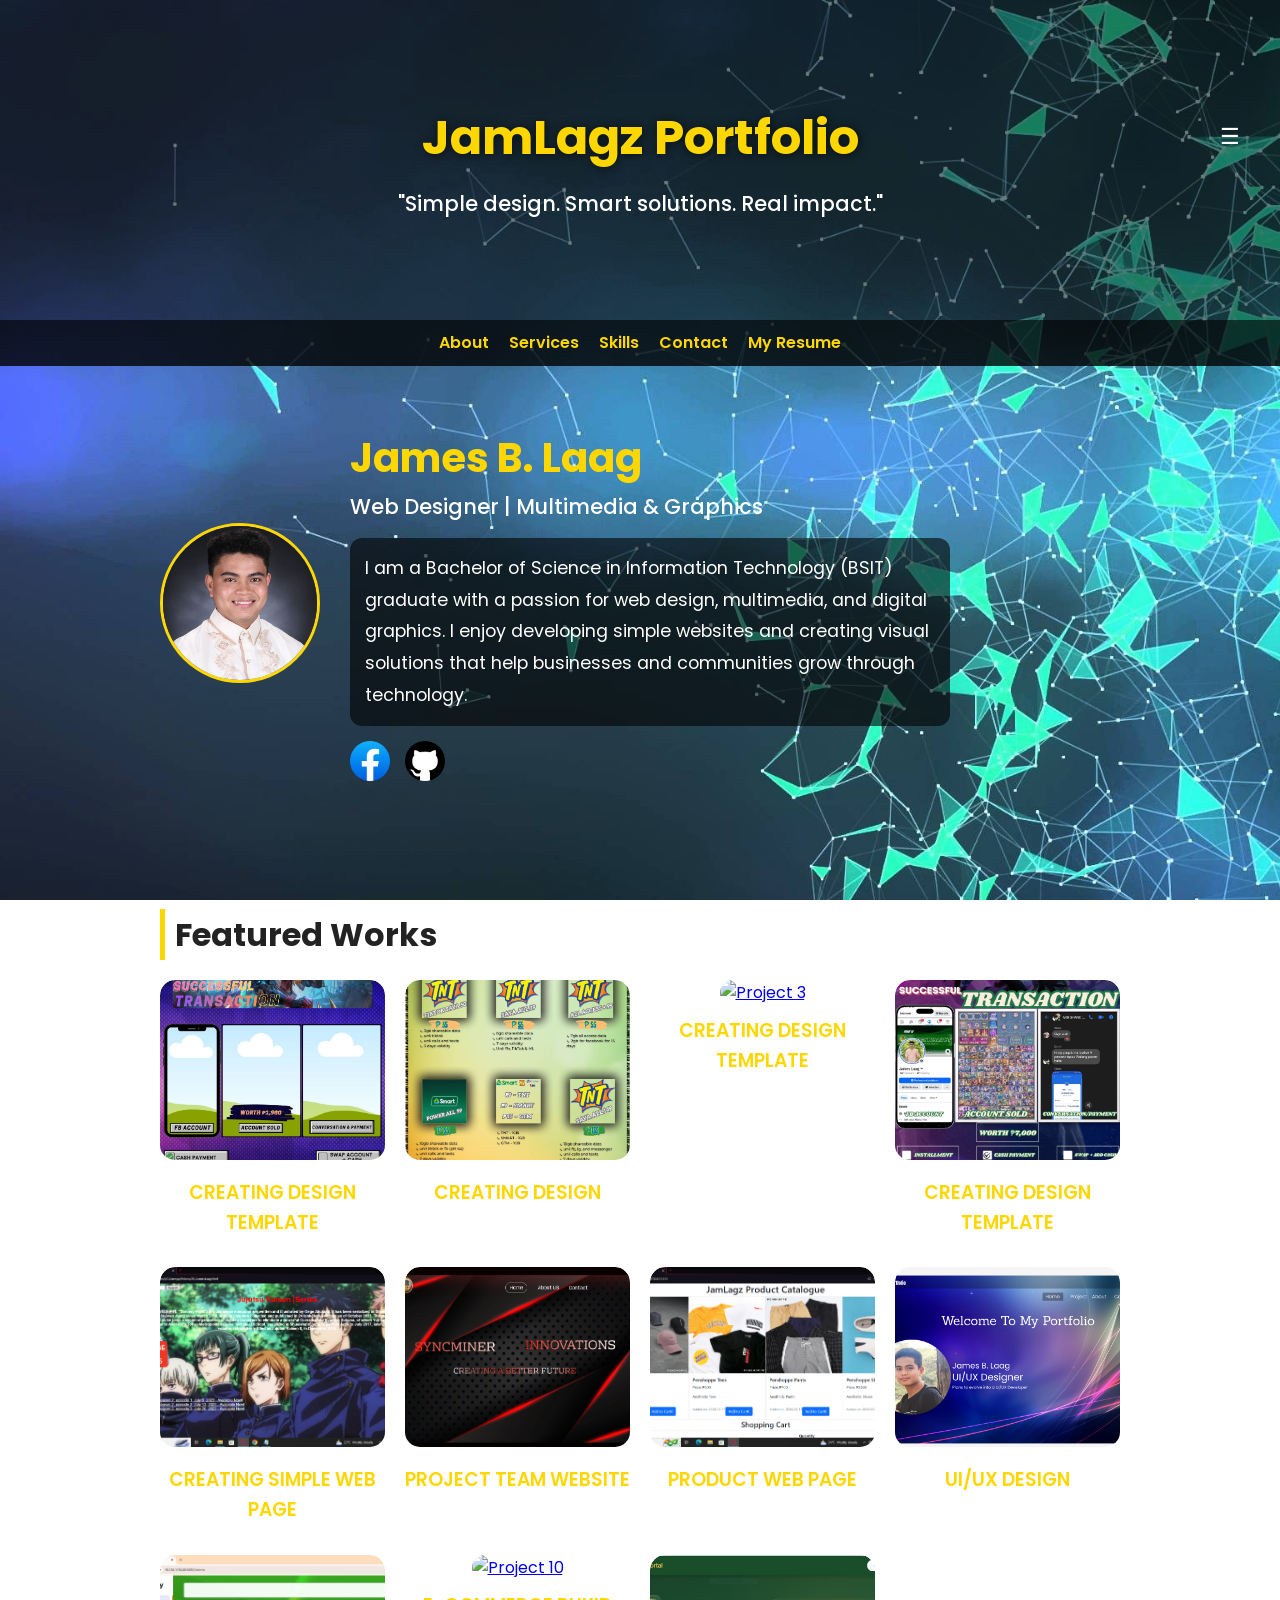
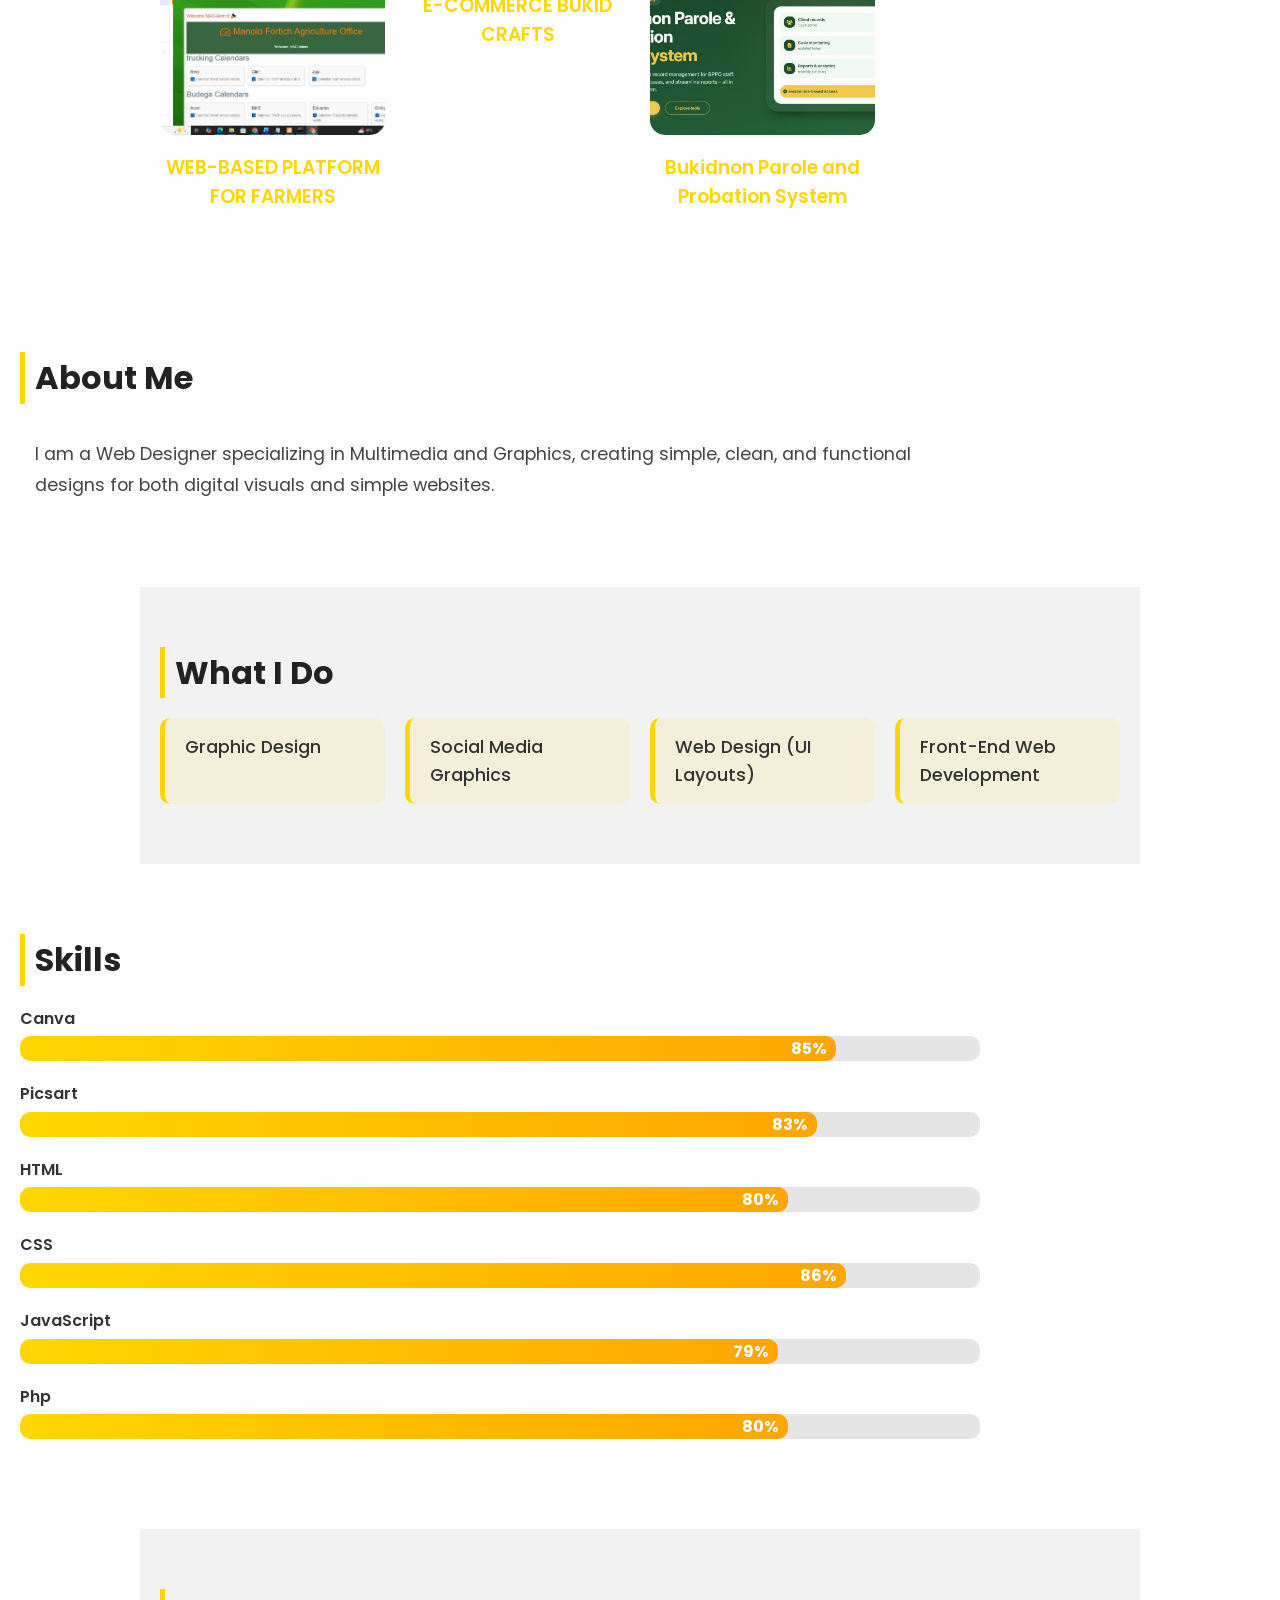
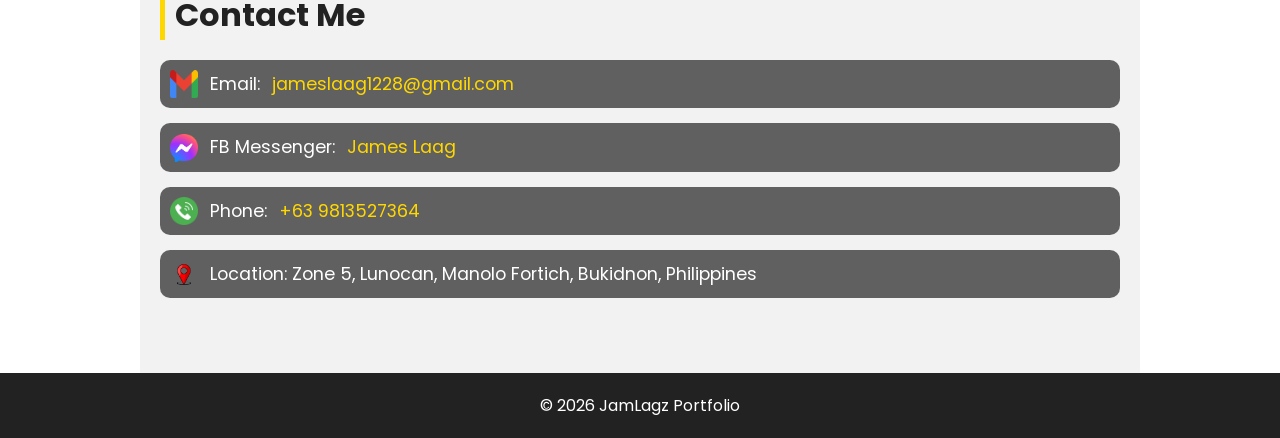
==== commit ebf8fe54: "Added Accomplishment" ====
--- a/index.html
+++ b/index.html
@@ -143,7 +143,12 @@
             </a>
             <h3 class="image-description">E-COMMERCE BUKID CRAFTS</h3>
         </div>
-
+        <div class="image-box">
+            <a href="img/amage11.JPG" target="_blank">
+                <img src="img/amage11.JPG" alt="Project 10">
+            </a>
+            <h3 class="image-description">Bukidnon Parole and Probation System</h3>
+        </div>
     </div>
 </section>
 
@@ -204,6 +209,13 @@
             <div class="skill-fill" data-percent="79%"></div>
         </div>
     </div>
+
+     <div class="skill">
+        <p>Php</p>
+        <div class="skill-bar">
+            <div class="skill-fill" data-percent="80%"></div>
+        </div>
+    </div>
 </section>
 
 <!-- CONTACT -->
